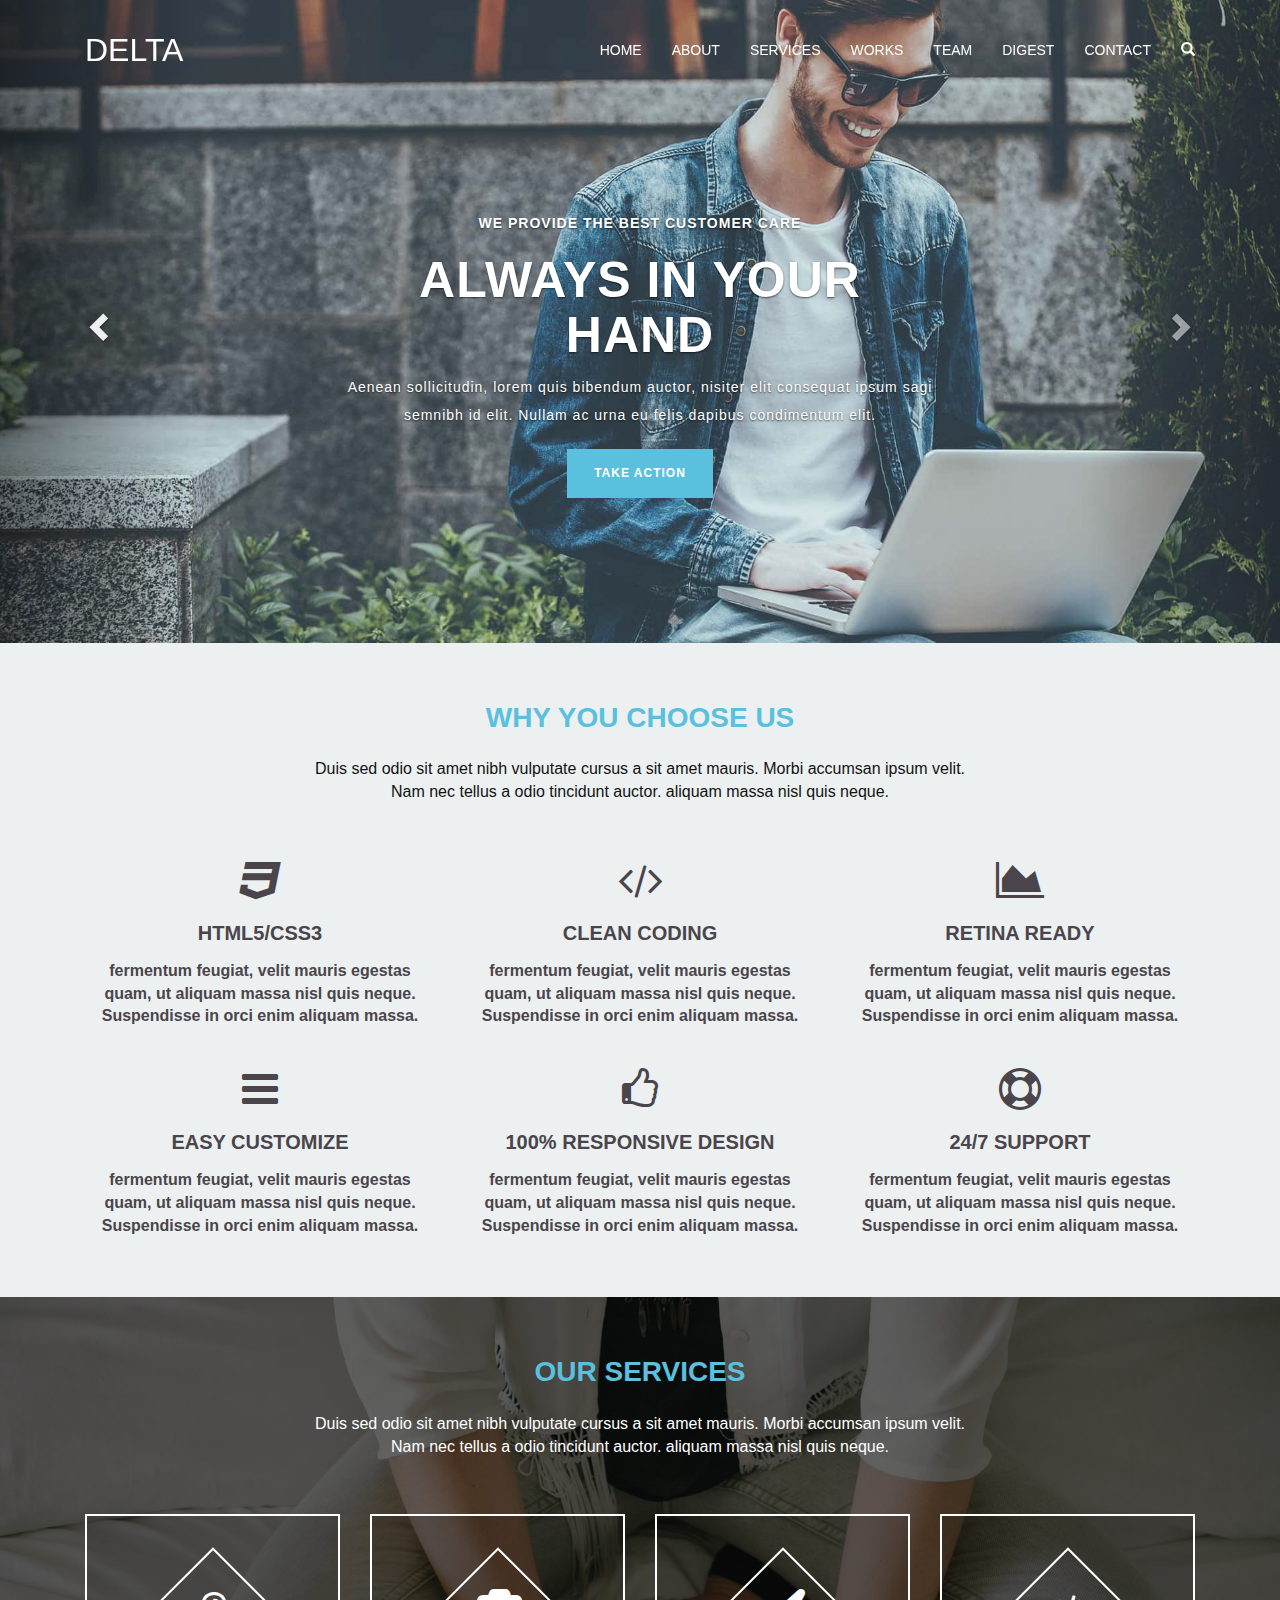
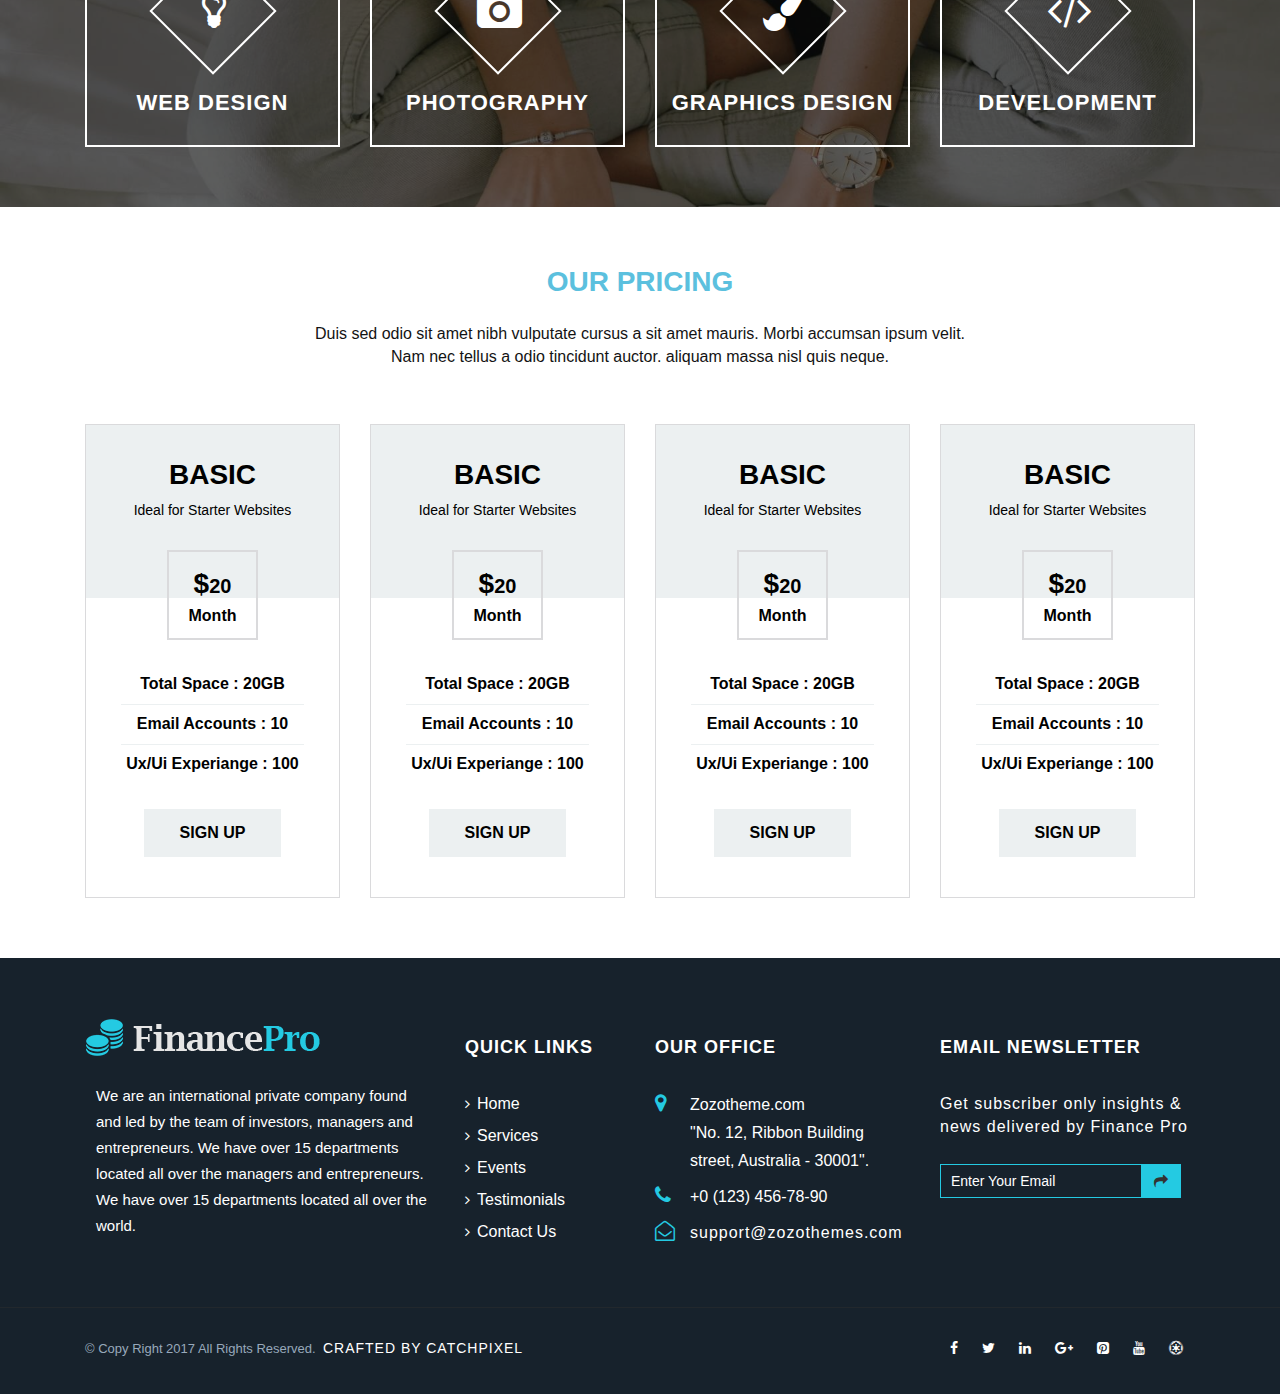
==== index.html @ fca61912 "sdfasdfsdf" ====
<!DOCTYPE html>
<html lang="en">

<head>
    <title></title>
    <meta name="viewport" content="width=device-width, initial-scale=1">
    <meta name="viewport" content="width=device-width, initial-scale=1, maximum-scale=1, user-scalable=no">
    <link rel="stylesheet" type="text/css" href="css/bootstrap.css">
    <link rel="stylesheet" type="text/css" href="css/font-awesome.css">
    <link rel="stylesheet" type="text/css" href="css/custom.css">
</head>

<body>
    <header class="custom-header">
        <nav class="navbar navbar-default navbar-fixed-top">
            <div class="container">
                <div class="container-fluid">
                    <!-- Brand and toggle get grouped for better mobile display -->
                    <div class="navbar-header">
                        <button type="button" class="navbar-toggle collapsed" data-toggle="collapse" data-target="#bs-example-navbar-collapse-1" aria-expanded="false">
                            <span class="sr-only">Toggle navigation</span>
                            <span class="icon-bar"></span>
                            <span class="icon-bar"></span>
                            <span class="icon-bar"></span>
                        </button>
                        <a class="navbar-brand custom-logo" href="#">DELTA</a>
                    </div>
                    <!-- Collect the nav links, forms, and other content for toggling -->
                    <div class="collapse navbar-collapse" id="bs-example-navbar-collapse-1">
                        <ul class="nav navbar-nav navbar-right custom-menu">
                            <li><a href="#">Home</a></li>
                            <li><a href="#">About</a></li>
                            <li><a href="#">Services</a></li>
                            <li><a href="#">Works</a></li>
                            <li><a href="#">Team</a></li>
                            <li><a href="#">Digest</a></li>
                            <li><a href="#">Contact</a></li>
                            <li><a href="#"><i class="glyphicon glyphicon-search"></i></a></li>
                        </ul>
                    </div>
                    <!-- /.navbar-collapse -->
                </div>
                <!-- /.container-fluid -->
            </div>
        </nav>
    </header>
    <!-- End header section -->
    <!-- Start slider section -->
    <section class="slider-section">
        <div id="carousel-example-generic" class="carousel slide" data-ride="carousel">
            <!-- Indicators -->
            <!-- Wrapper for slides -->
            <div class="carousel-inner" role="listbox">
                <div class="item active">
                    <img src="images/slide1.jpg" alt="...">
                    <div class="carousel-caption custom-carousel-caption">
                        <span>We Provide The Best Customer Care</span>
                        <h3>Always in your <br> hand</h3>
                        <p>Aenean sollicitudin, lorem quis bibendum auctor, nisiter elit consequat ipsum sagi
                            <br> semnibh id elit. Nullam ac urna eu felis dapibus condimentum elit. </p>
                        <a href="#" class="btn btn-info custom-take-action">Take Action</a>
                    </div>
                </div>
                <div class="item">
                    <img src="images/slide2.jpg" alt="...">
                    <div class="carousel-caption custom-carousel-caption">
                        <span>We Provide The Best Customer Care</span>
                        <h3>Always in your <br> hand</h3>
                        <p>Aenean sollicitudin, lorem quis bibendum auctor, nisiter elit consequat ipsum sagi
                            <br> semnibh id elit. Nullam ac urna eu felis dapibus condimentum elit. </p>
                        <a href="#" class="btn btn-info custom-take-action">Take Action</a>
                    </div>
                </div>
                <div class="item">
                    <img src="images/slide3.jpg" alt="...">
                    <div class="carousel-caption custom-carousel-caption">
                        <span>We Provide The Best Customer Care</span>
                        <h3>Always in your <br> hand</h3>
                        <p>Aenean sollicitudin, lorem quis bibendum auctor, nisiter elit consequat ipsum sagi
                            <br> semnibh id elit. Nullam ac urna eu felis dapibus condimentum elit. </p>
                        <a href="#" class="btn btn-info custom-take-action">Take Action</a>
                    </div>
                </div>
            </div>
            <!-- Controls -->
            <a class="left carousel-control" href="#carousel-example-generic" role="button" data-slide="prev">
                <span class="glyphicon glyphicon-chevron-left" aria-hidden="true"></span>
                <span class="sr-only">Previous</span>
            </a>
            <a class="right carousel-control" href="#carousel-example-generic" role="button" data-slide="next">
                <span class="glyphicon glyphicon-chevron-right" aria-hidden="true"></span>
                <span class="sr-only">Next</span>
            </a>
        </div>
    </section>
    <!-- End slider section -->



    <!-- WHY YOU CHOSE AS SECTION START HERE -->
    <div class="container-fluid why-chose-us">
    	<div class="row">
    	<div class="container">
    		   	<h3 class="text-center service-headind">WHY YOU CHOOSE US</h3>
		        <p class="text-center service-text chose-us-text">Duis sed odio sit amet nibh vulputate cursus a sit amet mauris. Morbi accumsan ipsum velit.
		            <br> Nam nec tellus a odio tincidunt auctor. aliquam massa nisl quis neque.</p>
    	</div>
    	<div class="container">
    		<div class="col-lg-4 col-md-4 col-sm-6 col-xs-12 text-center">
	        	<div class="inner">
	        		<i class="fa fa-3x fa-css3"></i>
	        		<a href="#">HTML5/CSS3</a>
	        		<p>fermentum feugiat, velit mauris egestas quam, ut aliquam massa nisl quis neque. Suspendisse in orci enim aliquam massa.</p>
	        	</div>
	        </div>
	        <div class="col-lg-4 col-md-4 col-sm-6 col-xs-12 text-center">
	        	<div class="inner">
	        		<i class="fa fa-3x fa-code"></i>
	        		<a href="#">Clean Coding</a>
	        		<p>fermentum feugiat, velit mauris egestas quam, ut aliquam massa nisl quis neque. Suspendisse in orci enim aliquam massa.</p>
	        	</div>
	        </div>
	        <div class="col-lg-4 col-md-4 col-sm-6 col-xs-12 text-center">
	        	<div class="inner">
	        		<i class="fa fa-3x fa-area-chart"></i>
	        		<a href="#">Retina Ready</a>
	        		<p>fermentum feugiat, velit mauris egestas quam, ut aliquam massa nisl quis neque. Suspendisse in orci enim aliquam massa.</p>
	        	</div>
	        </div>
	        <div class="col-lg-4 col-md-4 col-sm-6 col-xs-12 text-center">
	        	<div class="inner">
	        		<i class="fa fa-3x fa-bars"></i>
	        		<a href="#">Easy Customize</a>
	        		<p>fermentum feugiat, velit mauris egestas quam, ut aliquam massa nisl quis neque. Suspendisse in orci enim aliquam massa.</p>
	        	</div>
	        </div>
	        <div class="col-lg-4 col-md-4 col-sm-6 col-xs-12 text-center">
	        	<div class="inner">
	        		<i class="fa fa-3x fa-thumbs-o-up"></i>
	        		<a href="#">100% Responsive Design</a>
	        		<p>fermentum feugiat, velit mauris egestas quam, ut aliquam massa nisl quis neque. Suspendisse in orci enim aliquam massa.</p>
	        	</div>
	        </div>
	        <div class="col-lg-4 col-md-4 col-sm-6 col-xs-12 text-center">
	        	<div class="inner">
	        		<i class="fa fa-3x fa-life-ring"></i>
	        		<a href="#">24/7 Support</a>
	        		<p>fermentum feugiat, velit mauris egestas quam, ut aliquam massa nisl quis neque. Suspendisse in orci enim aliquam massa.</p>
	        	</div>
	        </div>
    	</div>
    	</div>
    </div>
    <!-- WHY YOU CHOSE AS SECTION END HERE -->




    <!-- OUR SERVICE SECTION START HERE -->
    <section class="service-section">
        <div class="inner-div">
        	<h3 class="text-center service-headind">OUR SERVICES</h3>
	        <p class="text-center service-text">Duis sed odio sit amet nibh vulputate cursus a sit amet mauris. Morbi accumsan ipsum velit.
	            <br> Nam nec tellus a odio tincidunt auctor. aliquam massa nisl quis neque.</p>
	        <div class="container">
	        	<div class="col-lg-3 col-md-3 col-sm-6 col-xs-12 text-center service-single">
		        	<div class="inner-div">
		        		<span><i class="fa fa-lightbulb-o fa-3x"></i></span>
		        		<h3><a href="#">WEB DESIGN</a></h3>
		        	</div>
	        	</div>
	        	<div class="col-lg-3 col-md-3 col-sm-6 col-xs-12 text-center service-single">
	        		<div class="inner-div">
		        		<span><i class="fa fa-camera fa-3x"></i></span>
		        		<h3><a href="#">PHOTOGRAPHY</a></h3>
					</div>
	        	</div>
	        	<div class="col-lg-3 col-md-3 col-sm-6 col-xs-12 text-center service-single">
	        		<div class="inner-div">
		        		<span><i class="fa fa-paint-brush fa-3x"></i></span>
		        		<h3><a href="#">GRAPHICS DESIGN</a></h3>
		        	</div>	
	        	</div>
	        	<div class="col-lg-3 col-md-3 col-sm-6 col-xs-12 text-center service-single">
	        		<div class="inner-div">
		        		<span><i class="fa fa-code fa-3x"></i></span>
		        		<h3><a href="#">DEVELOPMENT</a></h3>
					</div>
	        	</div>
	        </div>
        </div>
    </section>
    <!-- OUR SERVICE SECTION END HERE -->




	<!--PEICEING TABLE START-->
	<section class="custom-pricing">
        <div class="inner-div">
        	<h3 class="text-center service-headind">OUR PRICING</h3>
	        <p class="text-center service-text pricing-text">Duis sed odio sit amet nibh vulputate cursus a sit amet mauris. Morbi accumsan ipsum velit.
	            <br> Nam nec tellus a odio tincidunt auctor. aliquam massa nisl quis neque.</p>
	        <div class="container">
	        	<div class="col-lg-3 col-md-3 col-sm-6 col-xs-12 text-center service-single">
		        	<div class="inner">
		        		<div class="header">
		        			<h3>BASIC</h3>
		        			<p>Ideal for Starter Websites</p>
		        		</div>
		        		<div class="currency-price-time">
							<span class="currency">$</span><span class="number">20</span>
							<span class="duration">Month</span>
						</div>
	        			<ul>
	        				<li>Total Space : 20GB</li>
	        				<li>Email Accounts : 10</li>
	        				<li>Ux/Ui Experiange : 100</li>
	        			</ul>
	        			<a href="#">Sign Up</a>
		        	</div>
	        	</div>
	        	<div class="col-lg-3 col-md-3 col-sm-6 col-xs-12 text-center service-single">
		        	<div class="inner">
		        		<div class="header">
		        			<h3>BASIC</h3>
		        			<p>Ideal for Starter Websites</p>
		        		</div>
		        		<div class="currency-price-time">
							<span class="currency">$</span><span class="number">20</span>
							<span class="duration">Month</span>
						</div>
	        			<ul>
	        				<li>Total Space : 20GB</li>
	        				<li>Email Accounts : 10</li>
	        				<li>Ux/Ui Experiange : 100</li>
	        			</ul>
	        			<a href="#">Sign Up</a>
		        	</div>
	        	</div>
	        	<div class="col-lg-3 col-md-3 col-sm-6 col-xs-12 text-center service-single">
		        	<div class="inner">
		        		<div class="header">
		        			<h3>BASIC</h3>
		        			<p>Ideal for Starter Websites</p>
		        		</div>
		        		<div class="currency-price-time">
							<span class="currency">$</span><span class="number">20</span>
							<span class="duration">Month</span>
						</div>
	        			<ul>
	        				<li>Total Space : 20GB</li>
	        				<li>Email Accounts : 10</li>
	        				<li>Ux/Ui Experiange : 100</li>
	        			</ul>
	        			<a href="#">Sign Up</a>
		        	</div>
	        	</div>
	        	<div class="col-lg-3 col-md-3 col-sm-6 col-xs-12 text-center service-single">
		        	<div class="inner">
		        		<div class="header">
		        			<h3>BASIC</h3>
		        			<p>Ideal for Starter Websites</p>
		        		</div>
		        		<div class="currency-price-time">
							<span class="currency">$</span><span class="number">20</span>
							<span class="duration">Month</span>
						</div>
	        			<ul>
	        				<li>Total Space : 20GB</li>
	        				<li>Email Accounts : 10</li>
	        				<li>Ux/Ui Experiange : 100</li>
	        			</ul>
	        			<a href="#">Sign Up</a>
		        	</div>
	        	</div>
	        </div>
        </div>
    </section>
	<!--PEICEING TABLE END-->





    <!--FOOTER SECTION CSS START HERE -->

	<footer class="custom-footer">
		<div class="container">
			<div class="col-lg-4 col-md-4 col-sm-6 col-xs-12">
				<div class="footer-header">
					<div class="footer-logo"><a href="#">
					<img src="images/logo-light.png"></a>
						<p>We are an international private company found and led by the team of investors, managers and entrepreneurs. We have over 15 departments located all over the managers and entrepreneurs. We have over 15 departments located all over the world.</p>
					</div>
				</div>	
			</div>
				<div class="col-lg-2 col-md-2 col-sm-6 col-xs-12 text-center">
				<div class="footer-header">
					<h3 class="">QUICK LINKS</h3>
					<div class="footer-menu">
						<ul>
							<li><i class="fa fa-angle-right"></i><a href="#">Home</a></li>
							<li><i class="fa fa-angle-right"></i><a href="#">Services</a></li>
							<li><i class="fa fa-angle-right"></i><a href="#">Events</a></li>
							<li><i class="fa fa-angle-right"></i><a href="#">Testimonials</a></li>
							<li><i class="fa fa-angle-right"></i><a href="#">Contact Us</a></li>
						</ul>
					</div>
				</div>	
			</div>
			<div class="col-lg-3 col-md-3 col-sm-6 col-xs-12 text-center">
				<div class="footer-header">
					<h3 class="">OUR OFFICE</h3>
					<div class="icon-wrpper">
						<i class="fa fa-map-marker icon-map"></i>
						<div class="warpper-pbar">
							<p>Zozotheme.com<br>	
							"No. 12, Ribbon Building street, Australia - 30001".</p>
						</div>
					</div>	
						<div class="icon-wrpper">
							<i class="fa fa-phone icon-map"></i>
						<div class="warpper-pbar">
							<p>+0 (123) 456-78-90</p>
						</div>
					</div>
						<div class="icon-wrpper">
							<i class="fa  fa-envelope-open-o icon-map"></i>
						<div class="warpper-pbar">
							<p><a href="#">support@zozothemes.com</a></p>
						</div>
					</div>
				</div>	
			</div>

			<div class="col-lg-3 col-md-3 col-sm-6 col-xs-12">
				<div class="footer-header">
					<h3>EMAIL NEWSLETTER</h3>
					<div class="footer-last-pbar">
						<p>Get subscriber only insights & news delivered by Finance Pro</p>
					</div>
				</div>
				<form class="navbar-form navbar-left form-area" role="search">
  					<div class="form-group input-box">
   					 <input type="text" class="form-control" placeholder="Enter Your Email">
 					 </div>
  					<button type="submit" class="btn btn-default Btn-Submit"> <i class="fa fa-mail-forward"></i></button>
				</form>
			</div>


		</div>
	</footer>
	<div class="custom-footer-buttom">
		<div class="container">
			<div class="col-md-6 col-lg-6 col-sm-12 col-xs-12">
				<div class="copyright">
					
                   <p> © Copy Right 2017  All Rights Reserved.&nbsp;
                      <a href="#" class="copyright-carated">CRAFTED BY CATCHPIXEL</a> </p>      
				</div>
			</div>
				<div class="col-md-6 col-lg-6 col-sm-12 col-xs-12">
				<div class="futtor-bottom-icon pull-right">
					<ul class="all-ul">
						<li><a href="#"><i class="fa fa-facebook fa-1x"></i></a></li>
						<li><a href="#"><i class="fa fa-twitter fa-1x"></i></a></li>
						<li><a href="#"><i class="fa fa-linkedin fa-1x"></i></a></li>
						<li><span><a href="#"><i class="fa fa-google-plus fa-1x"></i></a></span></li>
						<li><span><a href="#"><i class="fa fa-pinterest-square fa-1x"></i></a></span></li>
						<li><span><a href="#"><i class="fa fa-youtube fa-1x"></i></a></span></li>
						<li><span><a href="#"><i class="fa fa-empire fa-1x"></i></a></span></li>
						
					</ul>	
				</div>
			</div>
		</div>
	</div>


	<!--FOOTER SECTION CSS END HERE -->




	<!--scripet section-->
    <script src="https://ajax.googleapis.com/ajax/libs/jquery/3.1.1/jquery.min.js"></script>
    <script src="js/bootstrap.js"></script>
    <script src="js/custom.js"></script>
</body>

</html>
---- css/custom.css ----
body{
	margin: 0;
	padding: 0;

}
ul.all-ul{
	margin: 0;
	padding: 0;
}
.custom-header {
    position: relative;
    z-index: 2;
}

.custom-header .navbar {
    margin-bottom: 0px;
    border: none;
    border-radius: 0px;
    margin-top: 25px;
    background: transparent;
}

.custom-header .custom-logo {
    color: #ffffff;
    font-size: 32px;
}

.custom-header .custom-logo:hover {
    color: #1bafb4;
}

.custom-header .custom-menu li a {
    color: #ffffff;
    text-transform: uppercase;
}

.custom-header .custom-menu li a:hover {
    color: #1bafb4;
}


/*Slider Section CSS Start Here*/


.slider-section .custom-carousel-caption {
    top: 30%;
}

.slider-section .custom-carousel-caption span, 
.slider-section .custom-carousel-caption h3 {
    color: #ffffff;
    text-transform: uppercase;
    font-weight: bold;
    letter-spacing: 1px;
}

.slider-section .custom-carousel-caption h3 {
    font-size: 50px;
}

.slider-section .custom-carousel-caption p{
    color: #ffffff;
    font-weight: 400;
    letter-spacing: 1px;
    line-height: 28px;
    margin: 10px 0 20px;
}
.slider-section .custom-carousel-caption .custom-take-action{
    border-radius: 0px;
    padding: 14px 25px;
    text-transform: uppercase;
    font-weight: bold;
    letter-spacing: 1px;
    font-size: 12px;
	border: 2px solid #5bc0de;
}
.slider-section .custom-carousel-caption .custom-take-action:hover{
	background: #ffffff;
	color: #5bc0de;
}

/*Slider Section CSS End Here*/





/*WHY YOU CHOOSE US SECTION CSS START HERE*/
.why-chose-us{
	background: #ECF0F1;
	padding-bottom: 20px;
}
.why-chose-us .chose-us-text{
	color: #131313;
}
.why-chose-us .inner{
	margin-bottom: 40px;
}
.why-chose-us .inner i{
	color: #4a454b;
    transition: all .3s ease;
}
.why-chose-us .inner a{
	display: block;
	color: #4a454b;
	text-decoration: none;
	font-size: 20px;
	margin: 18px 0px 12px 0px;
	font-weight: bold;
    transition: all .3s ease;
    text-transform: uppercase;
}
.why-chose-us .inner p{
	color: #4a454b;
	font-size: 16px;
	font-weight: 600;
}
.why-chose-us .inner:hover i{
	color: #53C5D5;
}
.why-chose-us .inner:hover a{
	color: #53C5D5;
}
/*WHY YOU CHOOSE US SECTION CSS END HERE*/



/*OUR SERVICE CSS START HERE*/

.service-section {
	background: url(../images/service-background.jpg);
	background-repeat: no-repeat;
	background-size: cover;
}
.service-section .inner-div{
    background: rgba(0, 0, 0, 0.6);
	padding: 0;
	margin: 0;
	height: 100%;
	padding-bottom: 60px;
}
.service-headind{
	color: #5bc0de;
	font-weight: bold;
	text-transform: uppercase;
	font-size: 28px;
	padding: 60px 0 15px 0;
	margin-top: 0px;
}
.service-text{
	font-weight: 400;
	color: #ffffff;
	font-size: 16px;
	margin-bottom: 55px;
}
.service-section .service-single .inner-div{
	border: 2px solid #ffffff;
    padding: 50px 0px 30px 0px;
    background: rgba(0, 0, 0, 0.1);
    transition: all .3s ease;
}
.service-section .service-single .inner-div>span{
    border: 2px solid #ffffff;
    width: 90px;
    display: inline-block;
    transform: rotate(45deg);
    height: 90px;
    transition: all .3s ease;
}
.service-section .service-single .inner-div>span>i{
    color: #ffffff;
    transform: rotate(-45deg);
    display: inline-block;
    padding: 20px;
    transition: all .3s ease;
}
.service-section .service-single .inner-div h3{
	color: #ffffff;
	font-weight: bold;
	font-size: 22px;
	letter-spacing: 1px;
	margin-top: 35px;
    margin-bottom: 0px;
}
.service-section .service-single .inner-div h3 a{
	text-decoration: none;
	color: #ffffff;
}
.service-section .service-single .inner-div:hover{
	background: #53C5D5;
	border-color: #53C5D5;
}
.service-section .service-single .inner-div:hover span{
	background: #ffffff;
}
.service-section .service-single .inner-div:hover span>i{
	color: #53C5D5;
}
/*OUR SERVICE CSS END HERE*/

/*TABLE SECTION START*/
.custom-pricing{
	background: #FFFFFF;
	padding-bottom: 60px;
}
.pricing-text{
	color: #131313;
}
.custom-pricing .inner{
	border: 1px solid #dadadc;
	padding-bottom: 30px;
}
.custom-pricing .inner .header{
	background: #ECF0F1;
	padding: 35px 0 68px 0;
}
.custom-pricing .inner .header h3{
	margin-top: 0px;
	color: #000000;
	font-weight: bold;
	font-size: 28px;
	transition: all .25s ease;
}
.custom-pricing .inner .header p{
	color: #000000;
	font-weight: normal;
	transition: all .25s ease;
}
.custom-pricing .inner .currency-price-time{
    border: 2px solid #dadadc;
    color: #000000;
    font-weight: bold;
    font-size: 30px;
    display: inline-block;
    text-align: center;
    padding: 10px 20px;
    margin-top: -48px;
    transition: all .25s ease;
}
.custom-pricing .inner .currency-price-time span:nth-child(1){
	font-size: 28px;
}
.custom-pricing .inner .currency-price-time span:nth-child(2){
	font-size: 20px;
}
.custom-pricing .inner .currency-price-time span:nth-child(3){
	font-size: 16px;
	display: block;
}
.custom-pricing .inner ul{
	padding-left: 0px !important;
	margin: 25px 35px;
}
.custom-pricing .inner ul li{
    list-style: none;
    font-weight: bold;
    color: #000000;
    border-bottom: 1px solid #ecf0f1;
    font-size: 16px;
    padding: 8px 0px;
}
.custom-pricing .inner ul li:last-child{
	border-bottom: none;
}
.custom-pricing .inner a{
    background: #ecf0f1;
    border: 1px solid #ecf0f1;
    text-transform: uppercase;
    text-decoration: none;
    font-weight: 800;
    font-size: 16px;
    padding: 12px 35px;
    color: #000000;
    margin: 0 0 10px 0 !important;
    display: inline-block;
    transition: all .25s ease;
}
.custom-pricing .inner a:hover{
    background: #53C5D5;
    color: #ffffff;
}
.custom-pricing .inner:hover .currency-price-time{
	background: #53C5D5;
	border-color: #53C5D5;
}
.custom-pricing .inner:hover .header h3, .custom-pricing .inner:hover .header p{
	color: #53C5D5;
}
/*TABLE SECTION CSS END*/




/*FOOTER SECTION CSS START HERE*/
.custom-footer{
	padding-top: 60px;
	padding-bottom: 50px;
	background: #17222c;
}
.custom-footer .footer-logo img{
	padding-left: 0px;
}
 .custom-footer .footer-logo p{
	padding-left: 11px;
    padding-top: 25px;
    font-size: 15px;
    line-height: 26px;
    color: #fff;
    text-align: left;
}

.custom-footer .footer-header h3{
	padding: 0;
	padding-bottom: 25px;
	color: #ffffff;
	text-align: left;
	font-weight: 600;
	font-size: 18px;
	letter-spacing: 1px;
}
.custom-footer .footer-header .footer-menu ul{
	padding: 0px;
}
.custom-footer .footer-header .footer-menu ul li{
	list-style: none;
	text-align: left;
	color: #ffffff;
	font-weight: 400;
	font-size: 15;
	margin: 9px 0;
}
.custom-footer .footer-header .footer-menu ul li a{
	color: #ffffff;
    margin-left: 7px;
    font-size: 16px;
    text-decoration: none;
}
.custom-footer .footer-header .footer-menu ul li:hover,
.custom-footer .footer-header .footer-menu ul li a:hover{
	color: #24CAE2;
}
.footer-header .icon-wrpper ul li{
	list-style: none;
}
.footer-header .icon-wrpper{
	position: relative;
	display: inline-block;
	float: left;
	font-size: 20px;
	float: left;
	top: 0;
	left: 0;
	color: #24CAE2;
}
.footer-header .icon-wrpper i{
		float: left;
}
.footer-header .icon-wrpper .warpper-pbar p{
	margin-top: -22px;
	text-align: left;
	display: table-cell;
	font-size: 16px;
	font-weight: 400;
	float: left;
	color: #ffffff;
	padding-left: 35px;
	line-height:28px;
}
.footer-header .icon-wrpper .warpper-pbar a{
	text-decoration: none;
	color: #ffffff;
	font-size: 16px;
	font-weight: 400;
	letter-spacing: 1px;

}

.footer-header .icon-wrpper .warpper-pbar a:hover{
	color: #24CAE2;
}
.footer-header .footer-last-pbar{
	font-size: 16px;
	font-weight: 400;
	letter-spacing: 1px;
	color: #ffffff;
}
/*footer form*/
.form-area{
	margin: 0;
	padding: 0;
	margin-top: 15px !important;
}
.form-area .input-box input[type="text"] {
	box-shadow: none;
    background: 0px;
    border-radius: 0;
    color: #ffffff;
    border: 1px solid #24CAE2;
    padding: 6px 10px;
}
.input-box{
	display: inline-block;
	width: 80%;
}
.Btn-Submit{
    background: #24CAE2;
    box-shadow: none;
    border:1px solid #24CAE2;
}
 button {
    border-radius: 0px !important;
    box-shadow: none;
}
.Btn-Submit:hover{
	background: #24CAE2;
	border:1px solid #24CAE2;;
}
.input-box ::-webkit-input-placeholder{
	color: #ffffff;
}
.input-box ::-moz-placeholder{
	color: #ffffff;
}
.input-box input[type="text"]:-ms-placeholder{
	color: #ffffff;
}
.input-box input[type="text"]:-moz-placeholder{
	color: #ffffff;
}
.custom-footer-buttom{
	padding-top: 30px;
	padding-bottom: 25px;
	background: #17222C;
	border-top: 1px solid #22282d;
}
.copyright p{
	color: #98a9bb;
	font-weight: 400;
	font-size: 13px;
}
.copyright a{
	color: #ffffff !important;
	text-decoration: none;
	font-size: 14px;
	font-weight: 400;
	letter-spacing: 1px;
	text-transform: uppercase;
}
.copyright .copyright-carated:hover{
	color: #24CAE2 !important;
	text-decoration: underline;
}
.futtor-bottom-icon li{
	list-style: none;
	position: relative;
	padding: 0px 12px;
	float: left;
}
.futtor-bottom-icon li a{
	text-decoration: none;
	color: #ffffff;
	font-size: 14px;
	font-weight: 600;
	transition: .4s all ease-in-out
}
.futtor-bottom-icon li:hover a{
	color: #24CAE2;
}
.futtor-bottom-icon li:hover span a{
	color: red;
}


/*FOOTER SECTION CSS END HERE*/
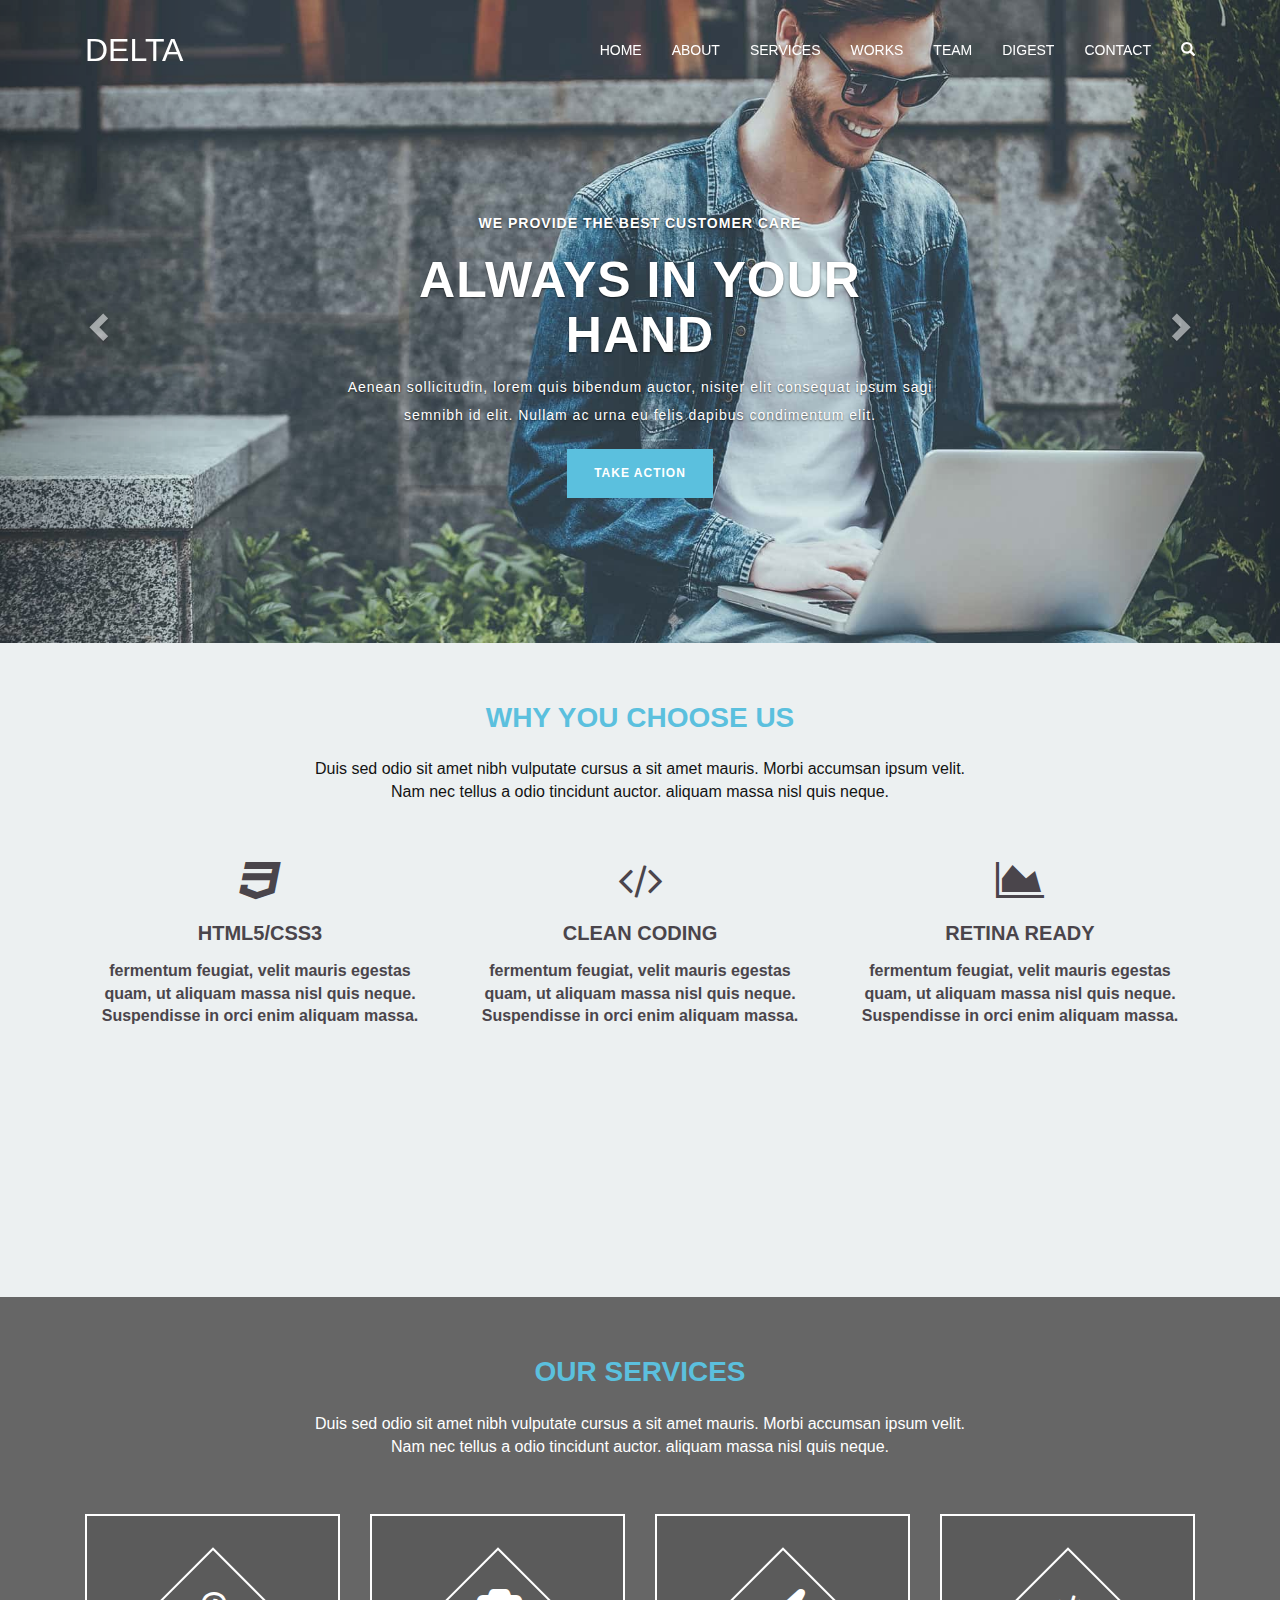
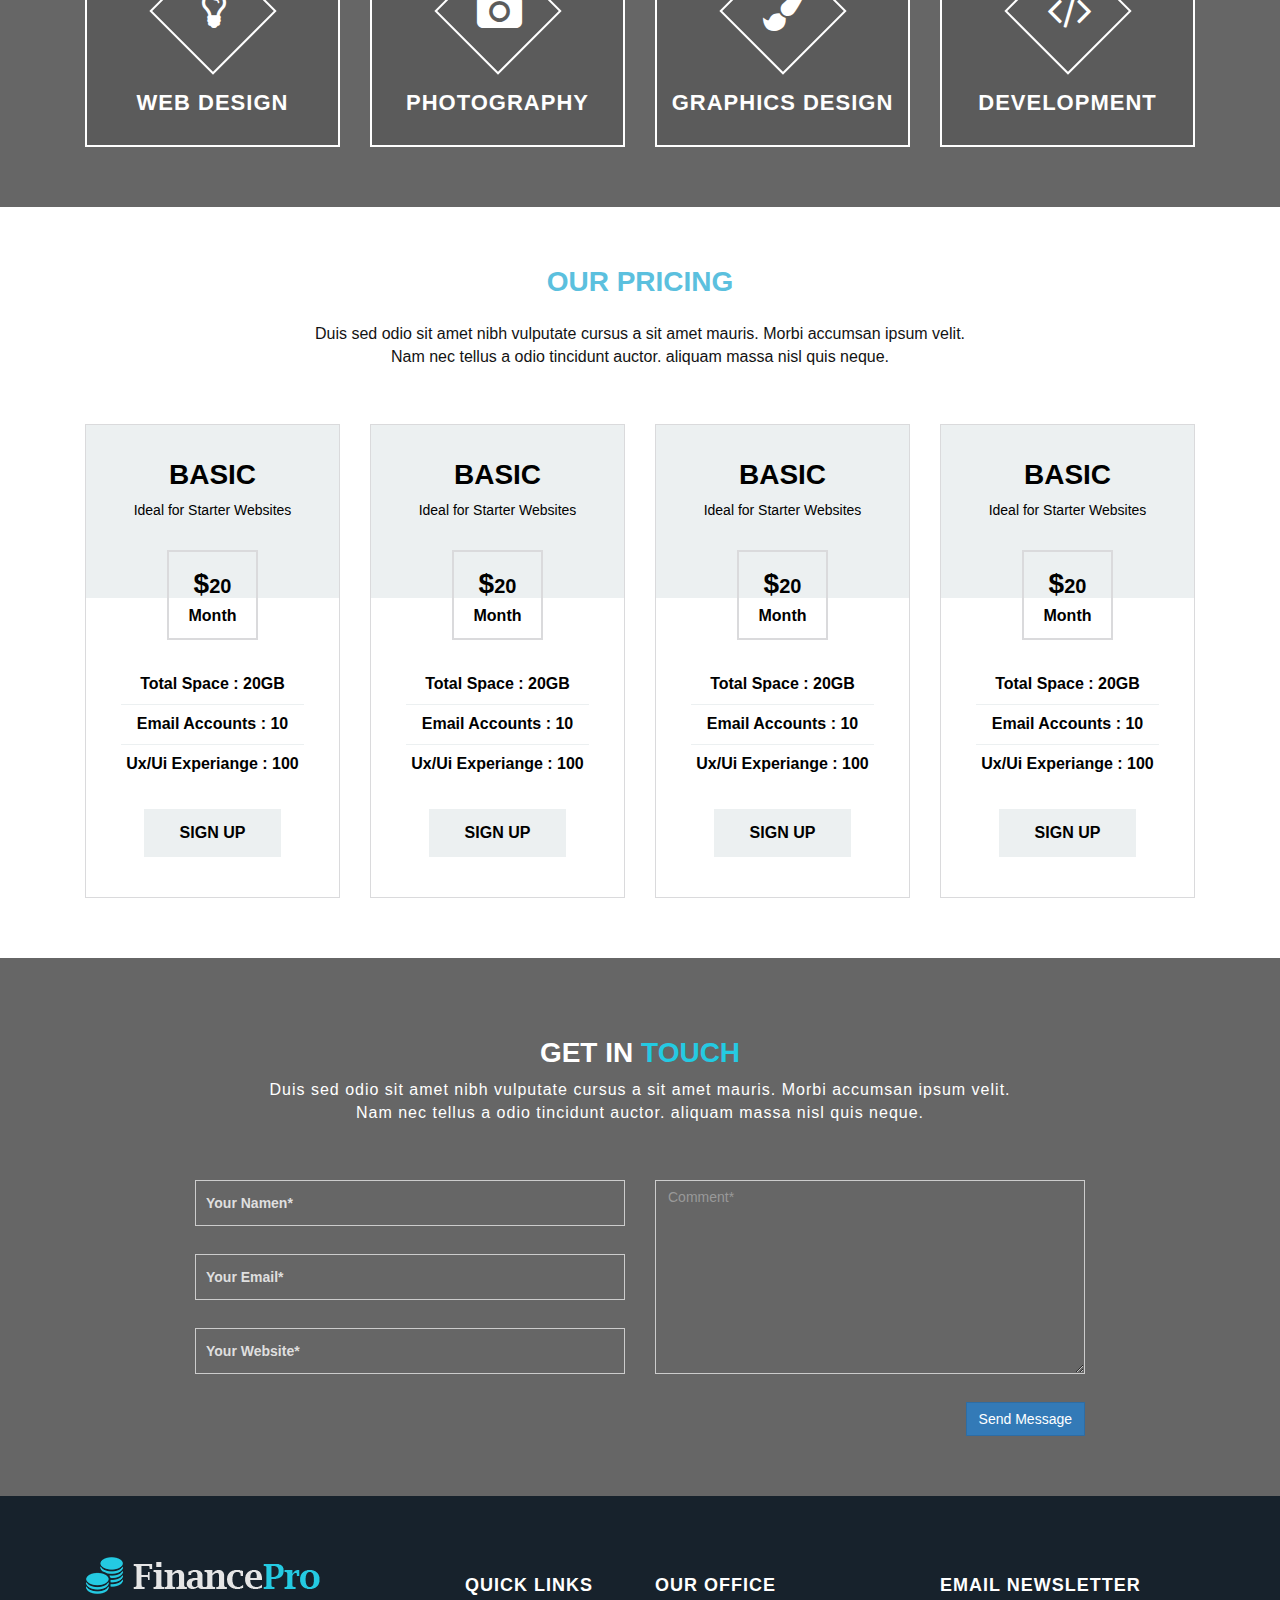
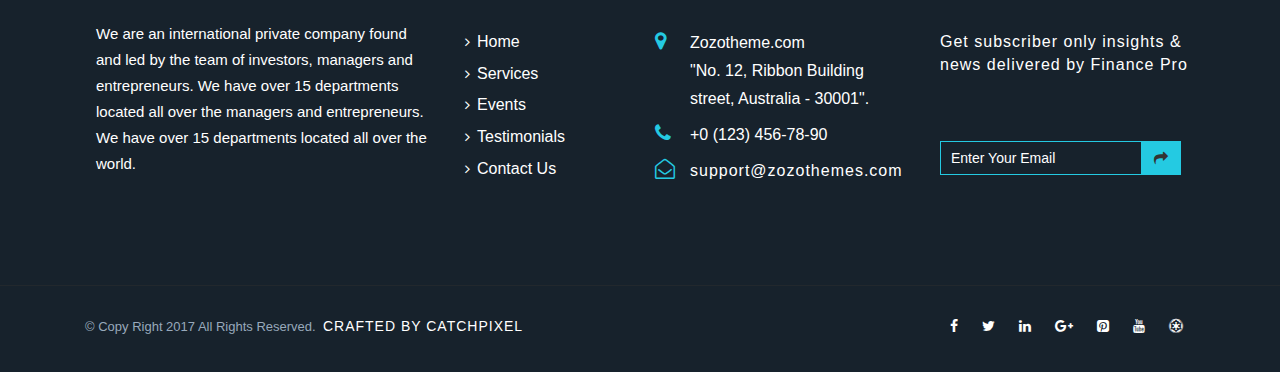
==== commit 0b0f948c: "sfsdf" ====
--- a/index.html
+++ b/index.html
@@ -7,12 +7,13 @@
     <meta name="viewport" content="width=device-width, initial-scale=1, maximum-scale=1, user-scalable=no">
     <link rel="stylesheet" type="text/css" href="css/bootstrap.css">
     <link rel="stylesheet" type="text/css" href="css/font-awesome.css">
+    <link rel="stylesheet" type="text/css" href="https://cdnjs.cloudflare.com/ajax/libs/animate.css/3.5.2/animate.css">
     <link rel="stylesheet" type="text/css" href="css/custom.css">
 </head>
 
 <body>
     <header class="custom-header">
-        <nav class="navbar navbar-default navbar-fixed-top">
+        <nav id="navbar-main" class="navbar navbar-default navbar-fixed-top">
             <div class="container">
                 <div class="container-fluid">
                     <!-- Brand and toggle get grouped for better mobile display -->
@@ -30,8 +31,8 @@
                         <ul class="nav navbar-nav navbar-right custom-menu">
                             <li><a href="#">Home</a></li>
                             <li><a href="#">About</a></li>
-                            <li><a href="#">Services</a></li>
-                            <li><a href="#">Works</a></li>
+                            <li><a href="#services">Services</a></li>
+                            <li><a href="#works">Works</a></li>
                             <li><a href="#">Team</a></li>
                             <li><a href="#">Digest</a></li>
                             <li><a href="#">Contact</a></li>
@@ -54,31 +55,31 @@
                 <div class="item active">
                     <img src="images/slide1.jpg" alt="...">
                     <div class="carousel-caption custom-carousel-caption">
-                        <span>We Provide The Best Customer Care</span>
-                        <h3>Always in your <br> hand</h3>
-                        <p>Aenean sollicitudin, lorem quis bibendum auctor, nisiter elit consequat ipsum sagi
+                        <span data-animation="animated fadeInLeft">We Provide The Best Customer Care</span>
+                        <h3 data-animation="animated fadeInUp">Always in your <br> hand</h3>
+                        <p data-animation="animated fadeInLeft">Aenean sollicitudin, lorem quis bibendum auctor, nisiter elit consequat ipsum sagi
                             <br> semnibh id elit. Nullam ac urna eu felis dapibus condimentum elit. </p>
-                        <a href="#" class="btn btn-info custom-take-action">Take Action</a>
+                        <a data-animation="animated fadeInUp" href="#" class="btn btn-info custom-take-action">Take Action</a>
                     </div>
                 </div>
                 <div class="item">
                     <img src="images/slide2.jpg" alt="...">
                     <div class="carousel-caption custom-carousel-caption">
-                        <span>We Provide The Best Customer Care</span>
-                        <h3>Always in your <br> hand</h3>
-                        <p>Aenean sollicitudin, lorem quis bibendum auctor, nisiter elit consequat ipsum sagi
+                        <span data-animation="animated fadeInLeft">We Provide The Best Customer Care</span>
+                        <h3 data-animation="animated fadeInUp">Always in your <br> hand</h3>
+                        <p data-animation="animated fadeInLeft">Aenean sollicitudin, lorem quis bibendum auctor, nisiter elit consequat ipsum sagi
                             <br> semnibh id elit. Nullam ac urna eu felis dapibus condimentum elit. </p>
-                        <a href="#" class="btn btn-info custom-take-action">Take Action</a>
+                        <a data-animation="animated fadeInUp" href="#" class="btn btn-info custom-take-action">Take Action</a>
                     </div>
                 </div>
                 <div class="item">
                     <img src="images/slide3.jpg" alt="...">
                     <div class="carousel-caption custom-carousel-caption">
-                        <span>We Provide The Best Customer Care</span>
-                        <h3>Always in your <br> hand</h3>
-                        <p>Aenean sollicitudin, lorem quis bibendum auctor, nisiter elit consequat ipsum sagi
+                        <span data-animation="animated fadeInLeft">We Provide The Best Customer Care</span>
+                        <h3 data-animation="animated fadeInUp">Always in your <br> hand</h3>
+                        <p data-animation="animated fadeInLeft">Aenean sollicitudin, lorem quis bibendum auctor, nisiter elit consequat ipsum sagi
                             <br> semnibh id elit. Nullam ac urna eu felis dapibus condimentum elit. </p>
-                        <a href="#" class="btn btn-info custom-take-action">Take Action</a>
+                        <a data-animation="animated fadeInUp" href="#" class="btn btn-info custom-take-action">Take Action</a>
                     </div>
                 </div>
             </div>
@@ -98,50 +99,50 @@
 
 
     <!-- WHY YOU CHOSE AS SECTION START HERE -->
-    <div class="container-fluid why-chose-us">
+    <div id="why-chose-us" class="container-fluid  why-chose-us">
     	<div class="row">
-    	<div class="container">
+    	<div class="container wow fadeInRight" data-wow-duration="2s">
     		   	<h3 class="text-center service-headind">WHY YOU CHOOSE US</h3>
 		        <p class="text-center service-text chose-us-text">Duis sed odio sit amet nibh vulputate cursus a sit amet mauris. Morbi accumsan ipsum velit.
 		            <br> Nam nec tellus a odio tincidunt auctor. aliquam massa nisl quis neque.</p>
     	</div>
     	<div class="container">
-    		<div class="col-lg-4 col-md-4 col-sm-6 col-xs-12 text-center">
+    		<div class="col-lg-4 col-md-4 col-sm-6 col-xs-12 text-center wow fadeInUp" data-wow-duration="2s" data-wow-offset="2">
 	        	<div class="inner">
 	        		<i class="fa fa-3x fa-css3"></i>
 	        		<a href="#">HTML5/CSS3</a>
 	        		<p>fermentum feugiat, velit mauris egestas quam, ut aliquam massa nisl quis neque. Suspendisse in orci enim aliquam massa.</p>
 	        	</div>
 	        </div>
-	        <div class="col-lg-4 col-md-4 col-sm-6 col-xs-12 text-center">
+	        <div class="col-lg-4 col-md-4 col-sm-6 col-xs-12 text-center wow fadeInUp" data-wow-duration="2s" data-wow-delay="1s">
 	        	<div class="inner">
 	        		<i class="fa fa-3x fa-code"></i>
 	        		<a href="#">Clean Coding</a>
 	        		<p>fermentum feugiat, velit mauris egestas quam, ut aliquam massa nisl quis neque. Suspendisse in orci enim aliquam massa.</p>
 	        	</div>
 	        </div>
-	        <div class="col-lg-4 col-md-4 col-sm-6 col-xs-12 text-center">
+	        <div class="col-lg-4 col-md-4 col-sm-6 col-xs-12 text-center wow fadeInUp" data-wow-duration="2s" data-wow-delay="2s">
 	        	<div class="inner">
 	        		<i class="fa fa-3x fa-area-chart"></i>
 	        		<a href="#">Retina Ready</a>
 	        		<p>fermentum feugiat, velit mauris egestas quam, ut aliquam massa nisl quis neque. Suspendisse in orci enim aliquam massa.</p>
 	        	</div>
 	        </div>
-	        <div class="col-lg-4 col-md-4 col-sm-6 col-xs-12 text-center">
+	        <div class="col-lg-4 col-md-4 col-sm-6 col-xs-12 text-center wow fadeInUp" data-wow-duration="2s" data-wow-delay="3s">
 	        	<div class="inner">
 	        		<i class="fa fa-3x fa-bars"></i>
 	        		<a href="#">Easy Customize</a>
 	        		<p>fermentum feugiat, velit mauris egestas quam, ut aliquam massa nisl quis neque. Suspendisse in orci enim aliquam massa.</p>
 	        	</div>
 	        </div>
-	        <div class="col-lg-4 col-md-4 col-sm-6 col-xs-12 text-center">
+	        <div class="col-lg-4 col-md-4 col-sm-6 col-xs-12 text-center wow fadeInUp" data-wow-duration="2s" data-wow-delay="4s">
 	        	<div class="inner">
 	        		<i class="fa fa-3x fa-thumbs-o-up"></i>
 	        		<a href="#">100% Responsive Design</a>
 	        		<p>fermentum feugiat, velit mauris egestas quam, ut aliquam massa nisl quis neque. Suspendisse in orci enim aliquam massa.</p>
 	        	</div>
 	        </div>
-	        <div class="col-lg-4 col-md-4 col-sm-6 col-xs-12 text-center">
+	        <div class="col-lg-4 col-md-4 col-sm-6 col-xs-12 text-center wow fadeInUp" data-wow-duration="2s" data-wow-delay="5s">
 	        	<div class="inner">
 	        		<i class="fa fa-3x fa-life-ring"></i>
 	        		<a href="#">24/7 Support</a>
@@ -157,7 +158,7 @@
 
 
     <!-- OUR SERVICE SECTION START HERE -->
-    <section class="service-section">
+    <section class="service-section" id="services">
         <div class="inner-div">
         	<h3 class="text-center service-headind">OUR SERVICES</h3>
 	        <p class="text-center service-text">Duis sed odio sit amet nibh vulputate cursus a sit amet mauris. Morbi accumsan ipsum velit.
@@ -278,13 +279,43 @@
         </div>
     </section>
 	<!--PEICEING TABLE END-->
-
-
-
-
+<!--CONTACT SECTION START......-->
+	<section class="container-fluid custom-contact">
+		<div class="row back-color">
+			<div class="container">
+				<div class="col-md-10 col-md-offset-1">
+					<div class="contact-header text-center">
+						<h3 class="contact-heading-text">GET IN<span> TOUCH</span></h3>
+						<p class="contact-text">Duis sed odio sit amet nibh vulputate cursus a sit amet mauris. Morbi accumsan ipsum velit.<br> Nam nec tellus a odio tincidunt auctor. aliquam massa nisl quis neque.</p>
+					</div><!--/.contact-header-->
+					<div class="form-container">
+						<form class="form-area">
+							<div class="col-md-6 col-lg-6 col-xs-12">
+								<div class="label-area">
+									<input type="text" class="form-control text-area" name="name" placeholder="Your Namen*" required="required">
+								</div>
+								<div class="label-area">
+									<input type="text" class="form-control text-area" name="name" placeholder="Your Email*" required="required">
+								</div>
+								<div class="label-area">
+									<input type="text" class="form-control text-area" name="name" placeholder="Your Website*" required="required">
+								</div>
+							</div><!--/.col-->
+							<div class="col-md-6 col-lg-6 col-xs-12 message-control">
+								<textarea class="form-control message-box" id="exampleTextarea" rows="9" placeholder="Comment*"></textarea>
+							</div><!--/.col-->
+							<div class="col-md-12 send-btn">
+								<button type="submit" class="btn btn-primary send-btn pull-right" name="submit">Send Message</button>
+							</div>
+						</form><!--/.FORM-->
+					</div><!--/.form-container-->
+				</div><!--/.col-->	
+			</div>	<!--/.container-->
+		</div><!--/.row-->
+	</section>
+<!--CONTACT SECTION END......-->
 
     <!--FOOTER SECTION CSS START HERE -->
-
 	<footer class="custom-footer">
 		<div class="container">
 			<div class="col-lg-4 col-md-4 col-sm-6 col-xs-12">
@@ -351,43 +382,65 @@
 
 
 		</div>
-	</footer>
-	<div class="custom-footer-buttom">
-		<div class="container">
-			<div class="col-md-6 col-lg-6 col-sm-12 col-xs-12">
-				<div class="copyright">
-					
-                   <p> © Copy Right 2017  All Rights Reserved.&nbsp;
-                      <a href="#" class="copyright-carated">CRAFTED BY CATCHPIXEL</a> </p>      
+	</footer><!--FOOTER SECTION CSS END HERE -->
+		<div class="custom-footer-buttom"><!--FOOTER BOTTOM START-->
+			<div class="container">
+				<div class="col-md-6 col-lg-6 col-sm-12 col-xs-12">
+					<div class="copyright">
+						
+	                   <p> © Copy Right 2017  All Rights Reserved.&nbsp;
+	                      <a href="#" class="copyright-carated">CRAFTED BY CATCHPIXEL</a> </p>      
+					</div>
+				</div>
+					<div class="col-md-6 col-lg-6 col-sm-12 col-xs-12">
+					<div class="futtor-bottom-icon pull-right">
+						<ul class="all-ul">
+							<li><a href="#"><i class="fa fa-facebook fa-1x"></i></a></li>
+							<li><a href="#"><i class="fa fa-twitter fa-1x"></i></a></li>
+							<li><a href="#"><i class="fa fa-linkedin fa-1x"></i></a></li>
+							<li><span><a href="#"><i class="fa fa-google-plus fa-1x"></i></a></span></li>
+							<li><span><a href="#"><i class="fa fa-pinterest-square fa-1x"></i></a></span></li>
+							<li><span><a href="#"><i class="fa fa-youtube fa-1x"></i></a></span></li>
+							<li><span><a href="#"><i class="fa fa-empire fa-1x"></i></a></span></li>
+							
+						</ul>	
+					</div>
 				</div>
 			</div>
-				<div class="col-md-6 col-lg-6 col-sm-12 col-xs-12">
-				<div class="futtor-bottom-icon pull-right">
-					<ul class="all-ul">
-						<li><a href="#"><i class="fa fa-facebook fa-1x"></i></a></li>
-						<li><a href="#"><i class="fa fa-twitter fa-1x"></i></a></li>
-						<li><a href="#"><i class="fa fa-linkedin fa-1x"></i></a></li>
-						<li><span><a href="#"><i class="fa fa-google-plus fa-1x"></i></a></span></li>
-						<li><span><a href="#"><i class="fa fa-pinterest-square fa-1x"></i></a></span></li>
-						<li><span><a href="#"><i class="fa fa-youtube fa-1x"></i></a></span></li>
-						<li><span><a href="#"><i class="fa fa-empire fa-1x"></i></a></span></li>
-						
-					</ul>	
-				</div>
-			</div>
-		</div>
-	</div>
-
-
-	<!--FOOTER SECTION CSS END HERE -->
+			<a id="back-to-top" href="#" class="btn btn-primary btn-lg back-to-top" role="button" title="Click to return on the top page" data-toggle="tooltip" data-placement="left"><span class="glyphicon glyphicon-chevron-up"></span></a>
+		</div><!--END FOOTER BOTTOM-->
 
 
 
 
 	<!--scripet section-->
-    <script src="https://ajax.googleapis.com/ajax/libs/jquery/3.1.1/jquery.min.js"></script>
+    <script src="https://ajax.googleapis.com/ajax/libs/jquery/3.1.1/jquery.min.js"></script> 
     <script src="js/bootstrap.js"></script>
+    <script src="js/jquery.waypoints.js"></script>
+    <script src="js/wow.min.js"></script>    
     <script src="js/custom.js"></script>
+
+
+<script>
+
+	var wow = new WOW(
+	  {
+	    boxClass:     'wow',      // animated element css class (default is wow)
+	    animateClass: 'animated', // animation css class (default is animated)
+	    offset:       0,          // distance to the element when triggering the animation (default is 0)
+	    mobile:       true,       // trigger animations on mobile devices (default is true)
+	    live:         true,       // act on asynchronously loaded content (default is true)
+	    callback:     function(box) {
+	      // the callback is fired every time an animation is started
+	      // the argument that is passed in is the DOM node being animated
+	    },
+	    scrollContainer: null // optional scroll container selector, otherwise use window
+	  }
+	);
+	wow.init();
+
+</script>
+
 </body>
 
 </html>
--- a/css/custom.css
+++ b/css/custom.css
@@ -1,8 +1,10 @@
 body{
 	margin: 0;
 	padding: 0;
-
-}
+	overflow-x:hidden !important;  
+
+}
+
 ul.all-ul{
 	margin: 0;
 	padding: 0;
@@ -16,8 +18,13 @@
     margin-bottom: 0px;
     border: none;
     border-radius: 0px;
-    margin-top: 25px;
+    padding-top: 25px;
+    padding-bottom: 25px;
     background: transparent;
+}
+.custom-header.fixedhead .navbar{
+    background-color: rgba(0, 0, 0, 0.70);
+    transition: all ease 2s;
 }
 
 .custom-header .custom-logo {
@@ -130,7 +137,9 @@
 .service-section {
 	background: url(../images/service-background.jpg);
 	background-repeat: no-repeat;
-	background-size: cover;
+    background-size: cover;
+    background-attachment: fixed !important;
+    background-position: left top !important;
 }
 .service-section .inner-div{
     background: rgba(0, 0, 0, 0.6);
@@ -287,9 +296,81 @@
 	color: #53C5D5;
 }
 /*TABLE SECTION CSS END*/
-
-
-
+/*START CONTACT SECTION*/
+.custom-contact{
+	background: url(../images/contact-banner.jpg);
+	background-attachment: fixed;
+	background-repeat: no-repeat;
+	background-size: cover;
+}
+.back-color{
+	background:rgba(0, 0, 0, 0.6); 
+	padding: 60px 0px !important;
+}
+.custom-contact .contact-header h3{
+	color: #ffffff;
+	font-weight: bold;
+	font-size: 28px;
+}
+.custom-contact .contact-header h3>span{
+	color: #24CAE2;
+	font-weight: bold;
+	font-size: 28px;
+}
+.custom-contact .contact-header .contact-text{
+	color: #ffffff;
+	font-size: 16px;
+	font-weight: 400;
+	letter-spacing: 1px;
+}
+.form-container{
+	padding-bottom: 50px;
+}
+.form-area{
+	padding-top: 40px !important;
+	padding-bottom: 60px !important;
+}
+.form-area .label-area{
+	margin-bottom: 28px !important; 
+}
+.form-area .label-area input[type="text"]{
+	padding: 22px 10px;
+	color: #ffffff;
+    background: none;
+    box-shadow: none;
+    border-radius: 0px;
+}
+.label-area input[type="text"]:-ms-input-placeholder{
+	color: #dfdfdf;
+	font-weight: 600;
+	font-size: 14px;
+}
+.label-area input[type="text"]::-moz-placeholder{
+	color: #dfdfdf;
+	font-weight: 600;
+	font-size: 14px;
+}
+.label-area input[type="text"]:-moz-placeholder{
+	color: #dfdfdf;
+	font-weight: 600;
+	font-size: 14px;
+}
+.label-area input[type="text"]::-webkit-input-placeholder{
+	color: #dfdfdf;
+	font-weight: 600;
+	font-size: 14px;
+}
+textarea.message-box{
+	color: #ffffff;
+    background: none !important;
+    box-shadow: none;
+    border-radius: 0px;
+}
+button.send-btn{
+
+}
+
+/*CONTACT SECTION END.......*/
 
 /*FOOTER SECTION CSS START HERE*/
 .custom-footer{
@@ -421,10 +502,16 @@
 .input-box ::-moz-placeholder{
 	color: #ffffff;
 }
-.input-box input[type="text"]:-ms-placeholder{
+.input-box input[type="text"]:-ms-input-placeholder{
+	color: #ffffff;
+}
+.input-box input[type="text"]::-moz-placeholder{
 	color: #ffffff;
 }
 .input-box input[type="text"]:-moz-placeholder{
+	color: #ffffff;
+}
+.input-box input[type="text"]::-webkit-input-placeholder{
 	color: #ffffff;
 }
 .custom-footer-buttom{
@@ -478,3 +565,33 @@
 
 
 
+
+
+
+
+.back-to-top {
+    cursor: pointer;
+    position: fixed;
+    bottom: 20px;
+    right: 20px;
+    display:none;
+}
+
+
+
+.carousel-caption span {
+  animation-delay: 1s;
+}
+
+.carousel-caption h3 {
+  animation-delay: 2s;
+}
+
+.carousel-caption p {
+  animation-delay: 3s;
+}
+
+.carousel-caption a {
+  animation-delay: 4s;
+}
+
